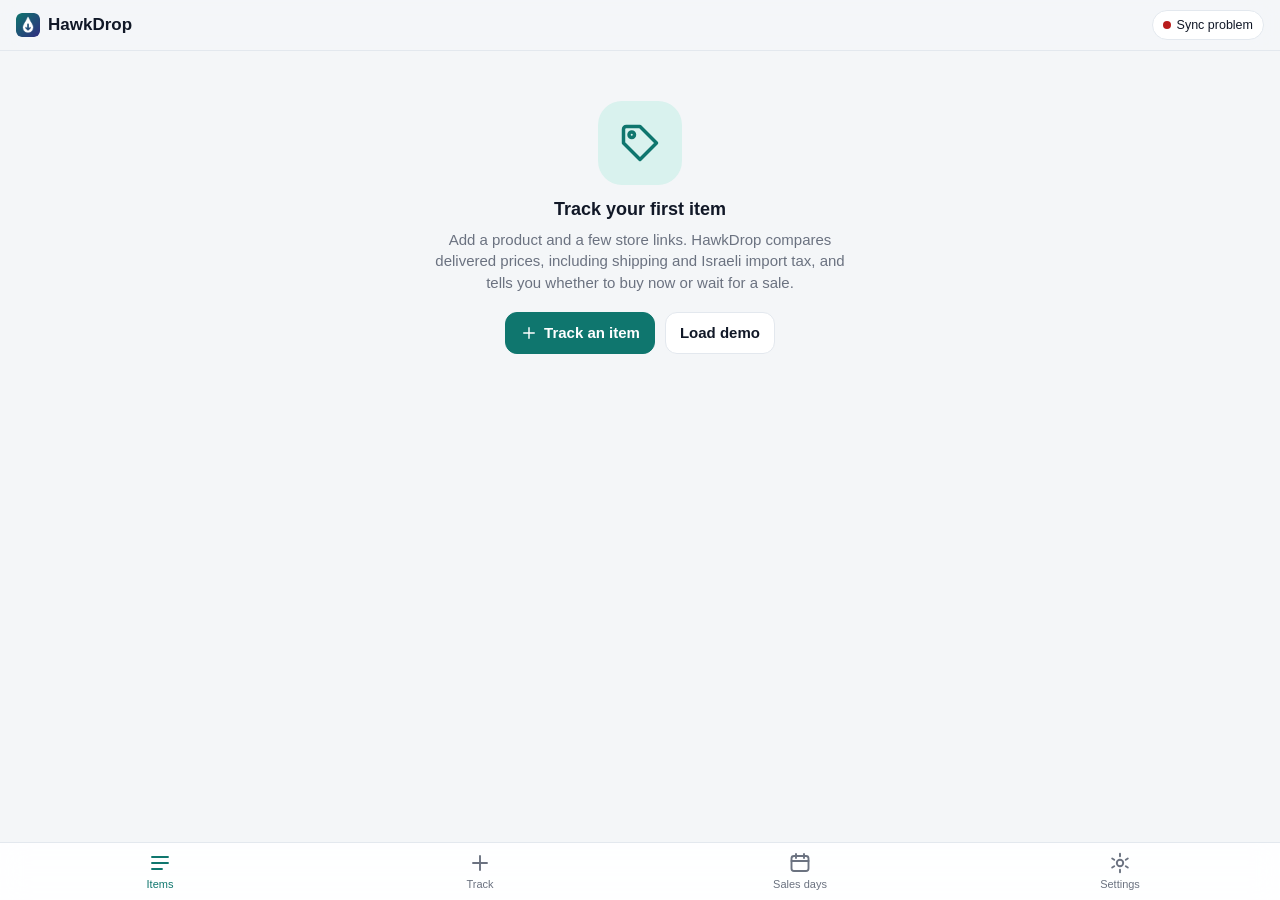
==== hawkdrop/web/index.html @ 6cbea0da "Add offline-first web client and iOS PWA - hawkdrop serve: stdlib HTTP server with a JSON API, optio" ====
<!doctype html>
<html lang="en">
<head>
  <meta charset="utf-8">
  <meta name="viewport" content="width=device-width, initial-scale=1, viewport-fit=cover">
  <title>HawkDrop</title>
  <meta name="description" content="Smart price tracker: delivered prices across Israeli and worldwide stores, and when to buy.">
  <meta name="theme-color" content="#0f766e" media="(prefers-color-scheme: light)">
  <meta name="theme-color" content="#0b1220" media="(prefers-color-scheme: dark)">
  <!-- iOS home-screen app -->
  <meta name="apple-mobile-web-app-capable" content="yes">
  <meta name="mobile-web-app-capable" content="yes">
  <meta name="apple-mobile-web-app-title" content="HawkDrop">
  <meta name="apple-mobile-web-app-status-bar-style" content="black-translucent">
  <meta name="format-detection" content="telephone=no">
  <link rel="apple-touch-icon" href="icons/apple-touch-icon.png">
  <link rel="icon" type="image/png" sizes="32x32" href="icons/favicon-32.png">
  <link rel="manifest" href="manifest.webmanifest" id="manifest-link">
  <link rel="stylesheet" href="styles.css">
  <script>
    // carry an access token into the manifest so "Add to Home Screen" keeps it
    (function () {
      var t = new URLSearchParams(location.search).get('token');
      if (t) document.getElementById('manifest-link').href = 'manifest.webmanifest?token=' + encodeURIComponent(t);
    })();
  </script>
</head>
<body>
  <header class="topbar">
    <a class="brand" href="#/"><img src="icons/favicon-32.png" alt="" width="24" height="24"> HawkDrop</a>
    <div id="status"></div>
  </header>
  <main id="view" class="container">
    <noscript><p>HawkDrop needs JavaScript.</p></noscript>
  </main>
  <nav class="tabbar" aria-label="Main">
    <a href="#/" data-tab="list"><svg viewBox="0 0 24 24" fill="none" stroke="currentColor" stroke-width="1.9" stroke-linecap="round"><path d="M4 6h16M4 12h16M4 18h10"/></svg><span>Items</span></a>
    <a href="#/add" data-tab="add"><svg viewBox="0 0 24 24" fill="none" stroke="currentColor" stroke-width="1.9" stroke-linecap="round"><path d="M12 5v14M5 12h14"/></svg><span>Track</span></a>
    <a href="#/events" data-tab="events"><svg viewBox="0 0 24 24" fill="none" stroke="currentColor" stroke-width="1.9" stroke-linecap="round" stroke-linejoin="round"><rect x="3.5" y="5" width="17" height="15" rx="2.5"/><path d="M3.5 10h17M8 3v4M16 3v4"/></svg><span>Sales days</span></a>
    <a href="#/settings" data-tab="settings"><svg viewBox="0 0 24 24" fill="none" stroke="currentColor" stroke-width="1.9" stroke-linecap="round"><circle cx="12" cy="12" r="3.2"/><path d="M12 2.8v2.4M12 18.8v2.4M4.2 7.5l2 1.2M17.8 15.3l2 1.2M4.2 16.5l2-1.2M17.8 8.7l2-1.2"/></svg><span>Settings</span></a>
  </nav>
  <div id="sheet" hidden></div>
  <div id="toasts" aria-live="polite"></div>
  <script type="module" src="app.js"></script>
</body>
</html>
---- hawkdrop/web/styles.css ----
:root {
  --bg: #f4f6f8;
  --surface: #ffffff;
  --surface-2: #eef2f5;
  --text: #111827;
  --muted: #6b7280;
  --border: #e3e8ee;
  --brand: #0f766e;
  --brand-ink: #ffffff;
  --brand-soft: #d9f2ee;
  --buy: #15803d;
  --buy-soft: #dcf5e4;
  --wait: #b45309;
  --wait-soft: #fdf0dc;
  --danger: #b91c1c;
  --band: rgba(245, 158, 11, 0.16);
  --line: #0f766e;
  --area: rgba(15, 118, 110, 0.10);
  --shadow: 0 1px 2px rgba(16, 24, 40, 0.06), 0 1px 3px rgba(16, 24, 40, 0.05);
  --radius: 16px;
  --safe-top: env(safe-area-inset-top, 0px);
  --safe-bottom: env(safe-area-inset-bottom, 0px);
  --tabbar-h: 58px;
  color-scheme: light dark;
}

@media (prefers-color-scheme: dark) {
  :root {
    --bg: #0b1220;
    --surface: #131c2e;
    --surface-2: #1b2638;
    --text: #e8edf4;
    --muted: #93a0b4;
    --border: #243049;
    --brand: #2dd4bf;
    --brand-ink: #052e2b;
    --brand-soft: #0f3a37;
    --buy: #4ade80;
    --buy-soft: #12351f;
    --wait: #fbbf24;
    --wait-soft: #3a2a0c;
    --danger: #f87171;
    --band: rgba(251, 191, 36, 0.13);
    --line: #2dd4bf;
    --area: rgba(45, 212, 191, 0.12);
    --shadow: none;
  }
}

* { box-sizing: border-box; }
[hidden] { display: none !important; }
html { -webkit-text-size-adjust: 100%; }
body {
  margin: 0;
  background: var(--bg);
  color: var(--text);
  font: 15px/1.45 -apple-system, BlinkMacSystemFont, "SF Pro Text", "Segoe UI", Roboto, "Noto Sans Hebrew", Arial, sans-serif;
  -webkit-font-smoothing: antialiased;
  -webkit-tap-highlight-color: transparent;
  padding-bottom: calc(var(--tabbar-h) + var(--safe-bottom) + 12px);
  overscroll-behavior-y: none;
}
body.sheet-open { overflow: hidden; }
a { color: var(--brand); text-decoration: none; }
h1, h2, h3, h4 { margin: 0 0 6px; line-height: 1.2; }
h1 { font-size: 22px; }
h2 { font-size: 18px; }
h3 { font-size: 16px; }
p { margin: 6px 0; }
.small { font-size: 13px; }
.muted { color: var(--muted); }
.center { text-align: center; justify-content: center; }
.grow { flex: 1; min-width: 0; }
.row { display: flex; align-items: center; }
.row.between { justify-content: space-between; gap: 12px; }
.row.gap { gap: 10px; }
.row.wrap { flex-wrap: wrap; }
.stack { display: grid; gap: 10px; }
ul.plain { list-style: none; margin: 0; padding: 0; }

/* ---- top bar / tab bar ---------------------------------------------------- */
.topbar {
  position: sticky; top: 0; z-index: 20;
  display: flex; align-items: center; justify-content: space-between; gap: 10px;
  padding: calc(var(--safe-top) + 10px) max(16px, env(safe-area-inset-right)) 10px max(16px, env(safe-area-inset-left));
  background: var(--bg);
  background: color-mix(in srgb, var(--bg) 86%, transparent);
  -webkit-backdrop-filter: saturate(180%) blur(14px);
  backdrop-filter: saturate(180%) blur(14px);
  border-bottom: 1px solid var(--border);
}
.brand { display: flex; align-items: center; gap: 8px; font-weight: 700; font-size: 17px; color: var(--text); }
.brand img { border-radius: 6px; }
.tabbar {
  position: fixed; left: 0; right: 0; bottom: 0; z-index: 20;
  display: grid; grid-template-columns: repeat(4, 1fr);
  height: calc(var(--tabbar-h) + var(--safe-bottom));
  padding-bottom: var(--safe-bottom);
  background: var(--surface);
  background: color-mix(in srgb, var(--surface) 90%, transparent);
  -webkit-backdrop-filter: saturate(180%) blur(14px);
  backdrop-filter: saturate(180%) blur(14px);
  border-top: 1px solid var(--border);
}
.tabbar a { display: flex; flex-direction: column; align-items: center; justify-content: center; gap: 2px; color: var(--muted); font-size: 11px; font-weight: 500; }
.tabbar a svg { width: 24px; height: 24px; }
.tabbar a.on { color: var(--brand); }

.container { max-width: 720px; margin: 0 auto; padding: 14px max(16px, env(safe-area-inset-left)) 20px max(16px, env(safe-area-inset-right)); }
.page-title { margin: 4px 0 12px; }

/* ---- pills, badges, chips, buttons ---------------------------------------- */
.pill {
  display: inline-flex; align-items: center; gap: 6px;
  border: 1px solid var(--border); background: var(--surface); color: var(--text);
  border-radius: 999px; padding: 5px 10px; font: inherit; font-size: 12.5px; cursor: pointer; white-space: nowrap;
}
.pill i { width: 8px; height: 8px; border-radius: 50%; background: var(--buy); }
.pill.off i { background: var(--muted); }
.pill.warn i { background: var(--danger); }
.pill.busy i { background: var(--wait); animation: pulse 1s ease-in-out infinite; }
@keyframes pulse { 50% { opacity: .3; } }
.badge { display: inline-block; border-radius: 8px; padding: 3px 8px; font-size: 12.5px; font-weight: 600; }
.badge.buy { background: var(--buy-soft); color: var(--buy); }
.badge.wait { background: var(--wait-soft); color: var(--wait); }
.badge.muted { background: var(--surface-2); color: var(--muted); }
.chips { display: flex; flex-wrap: wrap; gap: 6px; margin-top: 6px; }
.chip { border: 1px solid var(--border); border-radius: 999px; padding: 2px 9px; font-size: 12px; color: var(--muted); background: var(--surface); font-family: inherit; }
button.chip { cursor: pointer; padding: 6px 12px; font-size: 13px; }
.chip.on { background: var(--brand); border-color: var(--brand); color: var(--brand-ink); }
.filters { margin: 0 0 12px; }
.best-chip { background: var(--buy-soft); color: var(--buy); border: 0; font-weight: 600; }

.btn {
  display: inline-flex; align-items: center; justify-content: center; gap: 6px;
  min-height: 42px; padding: 0 14px; border-radius: 12px;
  border: 1px solid var(--border); background: var(--surface); color: var(--text);
  font: inherit; font-weight: 600; cursor: pointer; text-decoration: none;
}
.btn:active { transform: scale(.98); }
.btn.primary { background: var(--brand); border-color: var(--brand); color: var(--brand-ink); }
.btn.danger { color: var(--danger); }
.btn.wide { width: 100%; margin-top: 10px; }
.btn[disabled] { opacity: .45; pointer-events: none; }
.btn .icon { width: 18px; height: 18px; }
.icon-btn { display: inline-grid; place-items: center; width: 40px; height: 40px; border-radius: 12px; border: 0; background: transparent; color: var(--text); cursor: pointer; flex: none; }
.icon-btn .icon { width: 22px; height: 22px; }
.icon.big { width: 44px; height: 44px; }
.icon.inline { width: 16px; height: 16px; vertical-align: -3px; }
.link { background: none; border: 0; padding: 0; color: var(--brand); font: inherit; cursor: pointer; }
.link.danger { color: var(--danger); }

/* ---- cards ------------------------------------------------------------------ */
.card { background: var(--surface); border: 1px solid var(--border); border-radius: var(--radius); padding: 14px; box-shadow: var(--shadow); margin-bottom: 12px; }
.stack > .card { margin-bottom: 0; }
.item-card { display: flex; gap: 12px; color: var(--text); align-items: center; }
.item-card:active { background: var(--surface-2); }
.item-main { flex: 1; min-width: 0; }
.item-title { font-weight: 650; font-size: 16px; overflow: hidden; text-overflow: ellipsis; white-space: nowrap; }
.item-verdict { margin-top: 6px; }
.item-side { text-align: right; flex: none; }
.price { font-weight: 700; font-size: 18px; font-variant-numeric: tabular-nums; }
.spark-wrap { color: var(--line); margin-top: 2px; }
.pending-dot { color: var(--wait); font-weight: 600; }
.hint { display: flex; gap: 12px; align-items: center; background: var(--brand-soft); border-color: transparent; }
.hint .icon { width: 26px; height: 26px; color: var(--brand); }

.empty { text-align: center; padding: 36px 10px; }
.empty-art { display: inline-grid; place-items: center; width: 84px; height: 84px; border-radius: 24px; background: var(--brand-soft); color: var(--brand); margin-bottom: 14px; }
.empty p { max-width: 420px; margin: 8px auto 18px; }

/* ---- item page ----------------------------------------------------------- */
.item-head { display: flex; align-items: center; gap: 6px; margin: 0 0 10px -8px; }
.item-head h1 { font-size: 20px; overflow-wrap: anywhere; }
.actions { display: grid; grid-template-columns: 1.15fr 1.1fr 0.9fr; gap: 8px; margin-bottom: 12px; }
.actions .btn { padding: 0 6px; font-size: 14px; white-space: nowrap; gap: 5px; }
.actions .btn .icon { width: 17px; height: 17px; }

.hero { border-width: 0; }
.hero.buy { background: linear-gradient(145deg, var(--buy-soft), var(--surface)); }
.hero.wait { background: linear-gradient(145deg, var(--wait-soft), var(--surface)); }
.hero-label { font-size: 22px; font-weight: 750; }
.hero.buy .hero-label { color: var(--buy); }
.hero.wait .hero-label { color: var(--wait); }
.hero-price { font-size: 30px; font-weight: 750; margin-top: 8px; font-variant-numeric: tabular-nums; }
.trigger { margin-top: 10px; padding: 8px 10px; border-radius: 10px; background: var(--surface); font-size: 14px; }
.conf { display: flex; align-items: center; gap: 10px; margin-top: 12px; font-size: 13px; font-weight: 600; }
.conf-bar { flex: 1; height: 8px; border-radius: 999px; background: var(--surface-2); overflow: hidden; max-width: 180px; }
.conf-bar i { display: block; height: 100%; background: currentColor; border-radius: inherit; }
.hero.buy .conf { color: var(--buy); }
.hero.wait .conf { color: var(--wait); }
.why { margin-top: 10px; }
.why summary { cursor: pointer; font-weight: 600; font-size: 14px; }
.why ul { margin: 8px 0 0; padding-left: 18px; }
.why li { margin: 4px 0; font-size: 14px; }
.note { font-size: 13px; color: var(--wait); font-weight: 600; margin-top: 10px; }

.chart { position: relative; margin-top: 6px; }
.chart svg { width: 100%; height: auto; display: block; touch-action: pan-y; }
.chart .line { fill: none; stroke: var(--line); stroke-width: 2.2; stroke-linejoin: round; }
.chart .area { fill: var(--area); }
.chart .band { fill: var(--band); }
.chart .ref { stroke-width: 1.5; stroke-dasharray: 5 5; }
.chart .ref.trigger { stroke: var(--wait); }
.chart .ref.target { stroke: var(--buy); }
.chart .ref-label { font-size: 12px; font-weight: 600; }
.chart .ref-label.trigger { fill: var(--wait); }
.chart .ref-label.target { fill: var(--buy); }
.chart .tick { font-size: 11px; fill: var(--muted); }
.chart .cursor { stroke: var(--muted); stroke-width: 1; }
.chart .dot { fill: var(--line); stroke: var(--surface); stroke-width: 2; }
.chart-tip { position: absolute; top: -4px; transform: translateX(-50%); background: var(--text); color: var(--surface); font-size: 12px; font-weight: 600; padding: 3px 8px; border-radius: 8px; pointer-events: none; white-space: nowrap; }
.chart-legend { display: flex; gap: 14px; margin-top: 4px; flex-wrap: wrap; }
.swatch { display: inline-block; width: 10px; height: 10px; border-radius: 3px; margin-right: 4px; vertical-align: -1px; }
.band-swatch { background: var(--band); outline: 1px solid color-mix(in srgb, var(--wait) 40%, transparent); }

.sale-row { display: flex; justify-content: space-between; gap: 10px; padding: 10px 0; border-top: 1px solid var(--border); }
.sale-row:first-child { border-top: 0; }
.sale-row.chosen .sale-name::after { content: " ★"; color: var(--wait); }
.sale-name { font-weight: 600; }
.sale-nums { text-align: right; flex: none; }

.quotes > li { border-top: 1px solid var(--border); }
.quotes > li:first-child { border-top: 0; }
.quote summary { display: flex; justify-content: space-between; gap: 10px; padding: 10px 0; cursor: pointer; list-style: none; }
.quote summary::-webkit-details-marker { display: none; }
.quote.unpriced, .quote.pending { display: flex; justify-content: space-between; align-items: center; padding: 10px 0; }
.quote.pending .q-store::before { content: "⏳ "; }
.quote.oos { opacity: .6; }
.q-store { font-weight: 600; min-width: 0; overflow-wrap: anywhere; }
.q-total { text-align: right; font-weight: 700; font-variant-numeric: tabular-nums; flex: none; }
.quote.best .q-total { color: var(--buy); }
.breakdown { width: 100%; border-collapse: collapse; font-size: 14px; margin: 2px 0 8px; font-variant-numeric: tabular-nums; }
.breakdown td { padding: 4px 0; border-bottom: 1px dashed var(--border); }
.breakdown td:last-child { text-align: right; }
.breakdown tr.total td { font-weight: 700; border-bottom: 0; }
.notes { margin: 0 0 8px; padding-left: 18px; }
.quote .row { padding-bottom: 10px; }

/* ---- events -------------------------------------------------------------- */
.event { display: flex; gap: 12px; align-items: center; margin: 0; }
.event.active { border-color: var(--buy); }
.event-date { display: grid; place-items: center; width: 50px; height: 54px; border-radius: 12px; background: var(--brand-soft); color: var(--brand); flex: none; line-height: 1.05; }
.event-date b { font-size: 20px; }
.event-date span { font-size: 12px; text-transform: uppercase; font-weight: 600; }
.countdown { text-align: center; flex: none; display: grid; }
.countdown b { font-size: 20px; }

/* ---- forms & sheet ----------------------------------------------------------- */
.form label { display: block; font-size: 13px; font-weight: 600; color: var(--muted); margin-bottom: 12px; }
.sheet-body label { display: block; font-size: 13px; font-weight: 600; color: var(--muted); margin-bottom: 12px; }
input, select, textarea {
  display: block; width: 100%; margin-top: 5px;
  font: inherit; font-size: 16px; /* 16px stops iOS from zooming into fields */
  color: var(--text); background: var(--surface-2);
  border: 1px solid var(--border); border-radius: 12px; padding: 11px 12px;
  -webkit-appearance: none; appearance: none;
}
select { background-image: linear-gradient(45deg, transparent 50%, var(--muted) 50%), linear-gradient(135deg, var(--muted) 50%, transparent 50%);
  background-position: calc(100% - 18px) 55%, calc(100% - 13px) 55%; background-size: 5px 5px; background-repeat: no-repeat; padding-right: 30px; }
input:focus, select:focus, textarea:focus { outline: 2px solid var(--brand); outline-offset: 0; border-color: transparent; }
textarea { resize: vertical; }
label.check { display: flex; align-items: center; gap: 8px; color: var(--text); font-weight: 500; font-size: 15px; }
label.check input { width: 20px; height: 20px; margin: 0; -webkit-appearance: checkbox; appearance: auto; accent-color: var(--brand); }
.form-error { color: var(--danger); font-weight: 600; font-size: 14px; }
.list li { padding: 8px 0; border-top: 1px solid var(--border); }
.list li:first-child { border-top: 0; }
details.small summary { cursor: pointer; color: var(--muted); margin-bottom: 8px; }

#sheet { position: fixed; inset: 0; z-index: 50; }
.sheet-backdrop { position: absolute; inset: 0; background: rgba(0, 0, 0, .35); animation: fade .15s ease-out; }
.sheet-panel {
  position: absolute; left: 0; right: 0; bottom: 0; max-height: 92vh; overflow: auto;
  background: var(--surface); border-radius: 20px 20px 0 0;
  padding: 6px 16px calc(16px + var(--safe-bottom));
  animation: up .2s ease-out; max-width: 720px; margin: 0 auto;
}
.sheet-head { display: flex; justify-content: space-between; align-items: center; position: sticky; top: 0; background: var(--surface); padding: 8px 0; }
.sheet-head h2 { font-size: 17px; margin: 0; overflow: hidden; text-overflow: ellipsis; white-space: nowrap; }
.sheet-foot { display: flex; gap: 10px; justify-content: flex-end; padding-top: 6px; }
.sheet-foot .btn.primary { min-width: 120px; }
@keyframes up { from { transform: translateY(40px); opacity: 0; } }
@keyframes fade { from { opacity: 0; } }

#toasts { position: fixed; left: 0; right: 0; bottom: calc(var(--tabbar-h) + var(--safe-bottom) + 10px); z-index: 60; display: grid; gap: 8px; justify-items: center; pointer-events: none; padding: 0 16px; }
.toast { pointer-events: auto; display: flex; gap: 12px; align-items: center; max-width: 560px; background: var(--text); color: var(--surface); padding: 10px 14px; border-radius: 12px; font-size: 14px; box-shadow: 0 8px 24px rgba(0,0,0,.2); animation: up .2s ease-out; }
.toast button { background: none; border: 0; color: var(--brand); font: inherit; font-weight: 700; cursor: pointer; filter: brightness(1.3); }

@media (min-width: 720px) {
  .actions { grid-template-columns: repeat(3, max-content); }
  .sheet-panel { bottom: auto; top: 10vh; border-radius: 20px; }
}
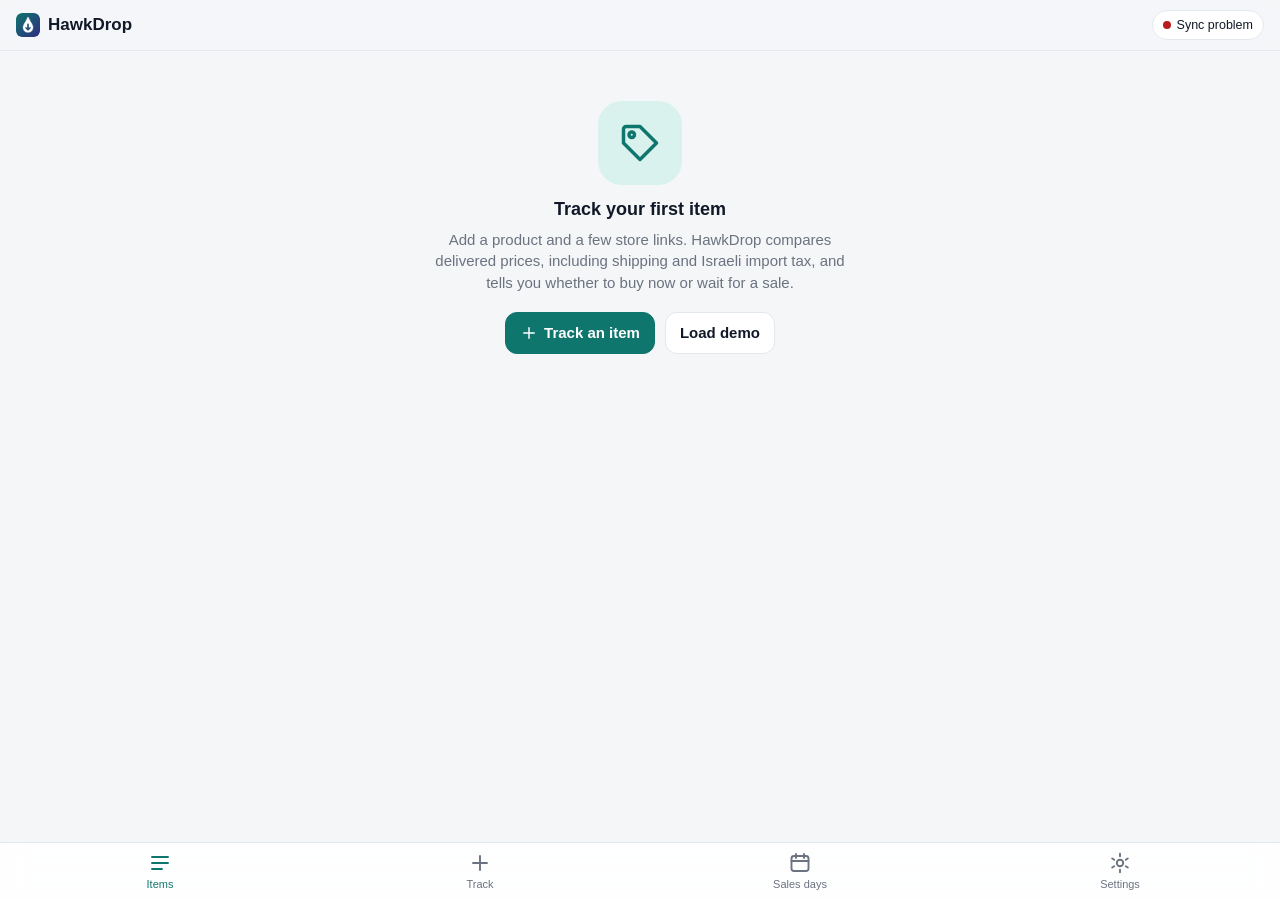
==== commit 4f371a08: "Support self-hosting the backend - Docker image (no build-time network, non-root, /data volume,   HE" ====
--- a/hawkdrop/web/index.html
+++ b/hawkdrop/web/index.html
@@ -17,13 +17,7 @@
   <link rel="icon" type="image/png" sizes="32x32" href="icons/favicon-32.png">
   <link rel="manifest" href="manifest.webmanifest" id="manifest-link">
   <link rel="stylesheet" href="styles.css">
-  <script>
-    // carry an access token into the manifest so "Add to Home Screen" keeps it
-    (function () {
-      var t = new URLSearchParams(location.search).get('token');
-      if (t) document.getElementById('manifest-link').href = 'manifest.webmanifest?token=' + encodeURIComponent(t);
-    })();
-  </script>
+  <script src="boot.js"></script>
 </head>
 <body>
   <header class="topbar">
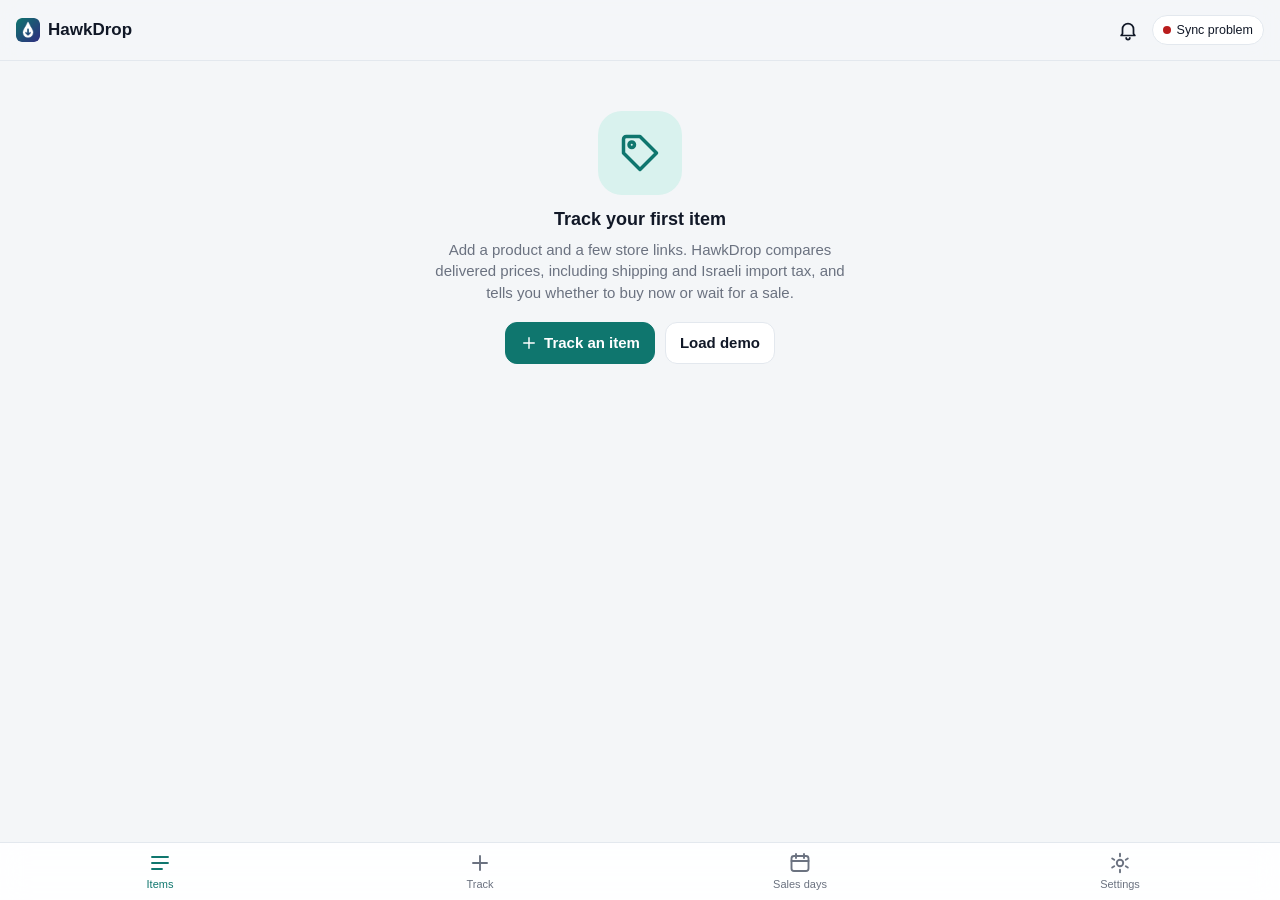
==== commit 636d9a3c: "Learn item sizes, keep rules current, and add notifications Weight and size from store pages - Every" ====
--- a/hawkdrop/web/index.html
+++ b/hawkdrop/web/index.html
@@ -22,7 +22,7 @@
 <body>
   <header class="topbar">
     <a class="brand" href="#/"><img src="icons/favicon-32.png" alt="" width="24" height="24"> HawkDrop</a>
-    <div id="status"></div>
+    <div class="top-right"><a id="bell" class="icon-btn bell" href="#/inbox" aria-label="Notifications"></a><div id="status"></div></div>
   </header>
   <main id="view" class="container">
     <noscript><p>HawkDrop needs JavaScript.</p></noscript>
--- a/hawkdrop/web/styles.css
+++ b/hawkdrop/web/styles.css
@@ -235,6 +235,12 @@
 .breakdown td:last-child { text-align: right; }
 .breakdown tr.total td { font-weight: 700; border-bottom: 0; }
 .notes { margin: 0 0 8px; padding-left: 18px; }
+.via { color: var(--brand); font-weight: 600; }
+.pre { white-space: pre-line; }
+details.routes { margin: 4px 0 10px; }
+details.routes > summary { cursor: pointer; color: var(--muted); }
+details.routes li summary { cursor: pointer; padding: 6px 0; border-bottom: 1px dashed var(--border); }
+details.routes li summary::-webkit-details-marker { display: none; }
 .quote .row { padding-bottom: 10px; }
 
 /* ---- events -------------------------------------------------------------- */
@@ -290,3 +296,29 @@
   .actions { grid-template-columns: repeat(3, max-content); }
   .sheet-panel { bottom: auto; top: 10vh; border-radius: 20px; }
 }
+
+/* notifications, specs, rules */
+.top-right { display: flex; align-items: center; gap: 4px; }
+.bell { position: relative; }
+.bell .count { position: absolute; top: 4px; right: 3px; min-width: 16px; height: 16px; padding: 0 4px; border-radius: 999px;
+  background: var(--danger); color: #fff; font: 700 10px/16px system-ui, sans-serif; font-style: normal; text-align: center; }
+.warn-text { color: var(--wait); }
+.card.specs.alert { border: 1px solid var(--wait); background: var(--wait-soft); }
+.note-item.unread { border-left: 4px solid var(--brand); }
+.note-item p { margin: 6px 0; }
+.chip.warn { border-color: var(--wait); color: var(--wait); }
+.chip.tiny { font-size: 10px; padding: 0 6px; vertical-align: 1px; white-space: nowrap; }
+.table-scroll { overflow-x: auto; margin: 8px 0 12px; }
+table.grid { border-collapse: collapse; width: 100%; font-size: 13px; }
+table.grid th { font-size: 11px; font-weight: 600; color: var(--muted); padding: 4px; text-transform: capitalize; }
+table.grid td { padding: 6px 4px; border-top: 1px solid var(--border); text-align: center; }
+table.grid td:first-child { text-align: left; }
+table.grid input[type=checkbox] { width: 22px; height: 22px; padding: 0; margin: 0; border: 0; -webkit-appearance: checkbox;
+  appearance: auto; accent-color: var(--brand); background: none; }
+table.grid input[data-unconfigured] { opacity: 0.45; }
+table.grid .desc { display: none; }
+@media (min-width: 640px) { table.grid .desc { display: block; } }
+.review { background: var(--wait-soft); border-radius: 12px; padding: 8px 12px; margin-bottom: 12px; }
+.review h4 { margin: 4px 0; }
+.row.wrap { flex-wrap: wrap; }
+.btn.small { padding: 6px 12px; font-size: 13px; }
